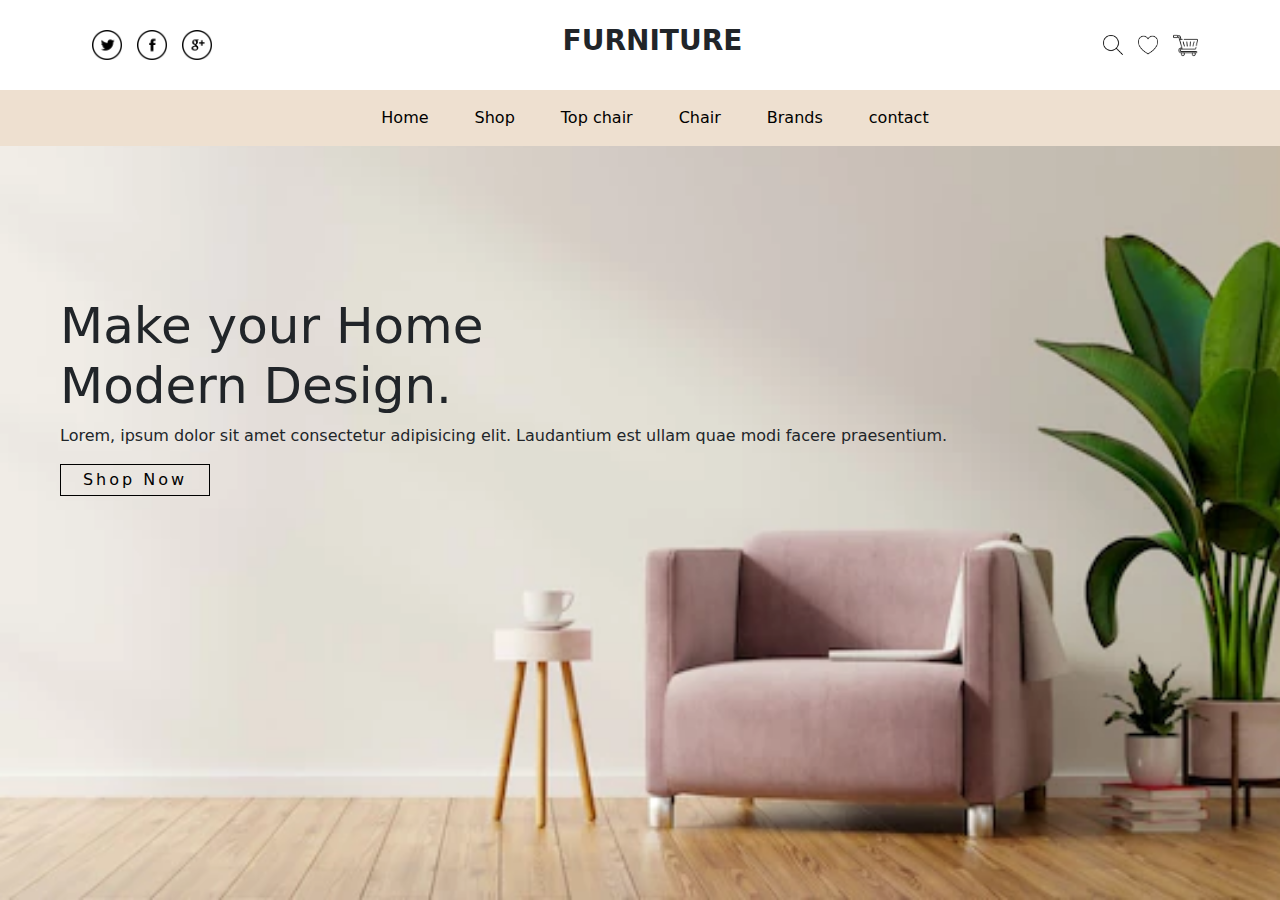
==== Furniture/index.html @ 3342a79c "inital commit" ====
<!DOCTYPE html>
<html lang="en">
  <head>
    <meta charset="UTF-8" />
    <meta name="viewport" content="width=device-width, initial-scale=1.0" />
    <title>Furniture - WebSite</title>
    <link rel="stylesheet" href="style.css" />
    <!-- Bootstrap Link -->
    <link
      href="https://cdn.jsdelivr.net/npm/bootstrap@5.3.3/dist/css/bootstrap.min.css"
      rel="stylesheet"
      integrity="sha384-QWTKZyjpPEjISv5WaRU9OFeRpok6YctnYmDr5pNlyT2bRjXh0JMhjY6hW+ALEwIH"
      crossorigin="anonymous"
    />
    <script
      src="https://cdn.jsdelivr.net/npm/bootstrap@5.3.3/dist/js/bootstrap.bundle.min.js"
      integrity="sha384-YvpcrYf0tY3lHB60NNkmXc5s9fDVZLESaAA55NDzOxhy9GkcIdslK1eN7N6jIeHz"
      crossorigin="anonymous"
    ></script>
    <!-- Bootstrap Link -->
  </head>
  <body>
    <!-- navbar top -->
    <div class="container">
      <div class="navbar-top">
        <div class="social-link">
          <i><img src="image/twitter.png" alt="" width="30px"></i>
          <i><img src="image/facebook.png" alt="" width="30px"></i>
          <i><img src="image/google-plus.png" alt="" width="30px"></i>
        </div>
        <div class="logo">
          <h3>FURNITURE</h3>
        </div>
        <div class="icons">
          <i><img src="image/search.png" alt="" width="20px"></i>
          <i><img src="image/heart.png" alt="" width="20px"></i>
          <i><img src="image/shopping-cart.png" alt="" width="25px"></i>
        </div>
      </div>
    </div>
    <!-- navbar top -->

    <!-- Main Content -->
    <div class="main-content">
      <nav class="navbar navbar-expand-md" id="navbar-color">

        <div class="container">
          <!-- Toggler/Collapse Button -->
          <button class="navbar-toggler" type="button" data-bs-toggle="collapse" data-bs-target="#collapseNavbar">
            <span><i><img src="image/menu.png" alt=""></i></span>
          </button>

          <!-- Navbar links -->
          <div class="collapse navbar-collapse" id="collapseNavbar">
            <ul class="navbar-nav">
              <li class="nav-item">
                <a href="#" class="nav-link active">Home</a>
              </li>
              <li class="nav-item">
                <a href="#" class="nav-link">Shop</a>
              </li>
              <li class="nav-item">
                <a href="#" class="nav-link">Top chair</a>
              </li>
              <li class="nav-item">
                <a href="#" class="nav-link">Chair</a>
              </li>
              <li class="nav-item">
                <a href="#" class="nav-link">Brands</a>
              </li>
              <li class="nav-item">
                <a href="#" class="nav-link">contact</a>
              </li>
            </ul>
          </div>
        </div>

      </nav>

      <div class="content">
        <h1>Make your Home
          <br>Modern Design.
        </h1>
        <p>Lorem, ipsum dolor sit amet consectetur adipisicing elit. Laudantium est ullam quae modi facere praesentium.</p>
        <div id="btn1">
          <button>Shop Now</button>
        </div>
      </div>

    </div>
    <!-- Main Content -->
  </body>
</html>
---- Furniture/style.css ----
*{
    margin: 0;
    padding: 0;
}
/* Navbar Top */
.navbar-top{
    width: 100%;
    height: 10vh;
    display: flex;
    align-items: center;
    justify-content: space-between;
    text-align: center;
}
.social-link i img{
    margin-left: 10px;
    transition: 0.5s ease;
    cursor: pointer;
}
.social-link i img:hover{
    background-color: rgb(238, 224, 208);
    border-radius: 50px;
}
.logo h3{
    font-weight: bold;
}
.icons i img{
    margin-left: 10px;
    cursor: pointer;
}
@media screen and (max-width: 420px){
    .social-link i img{
        width: 20px;
    }
    .logo h3{
        font-size: 20px;
    }
    .icons i img{
        width: 20px;
    }
}
/* Navbar Top */

/* main content */
.main-content{
    width: 100%;
    height: 90vh;
    background: url(image/background.png);
    background-size: cover;
    background-position: 70%;
}

/* navbar */
#navbar-color{
    background-color: rgb(238, 224, 208);
}
.navbar-nav{
    margin: auto;
}
.navbar-nav .nav-link{
    margin-left: 30px;
    font-weight: 400;
    color: black;
    transition: color 0.5s ease;
    cursor: pointer;
}
.navbar-nav .nav-link:hover{
    color: green;
}
/* navbar */

/* contetnt */
.content{
    margin-top: 150px;
    margin-left: 60px;
}
.content h1{
    font-size: 50px;
}
#btn1 button{
    width: 150px;
    height: 32px;
    background: transparent;
    border: 1px solid black;
    letter-spacing: 3px;
}
/* contentt */

/* main content */
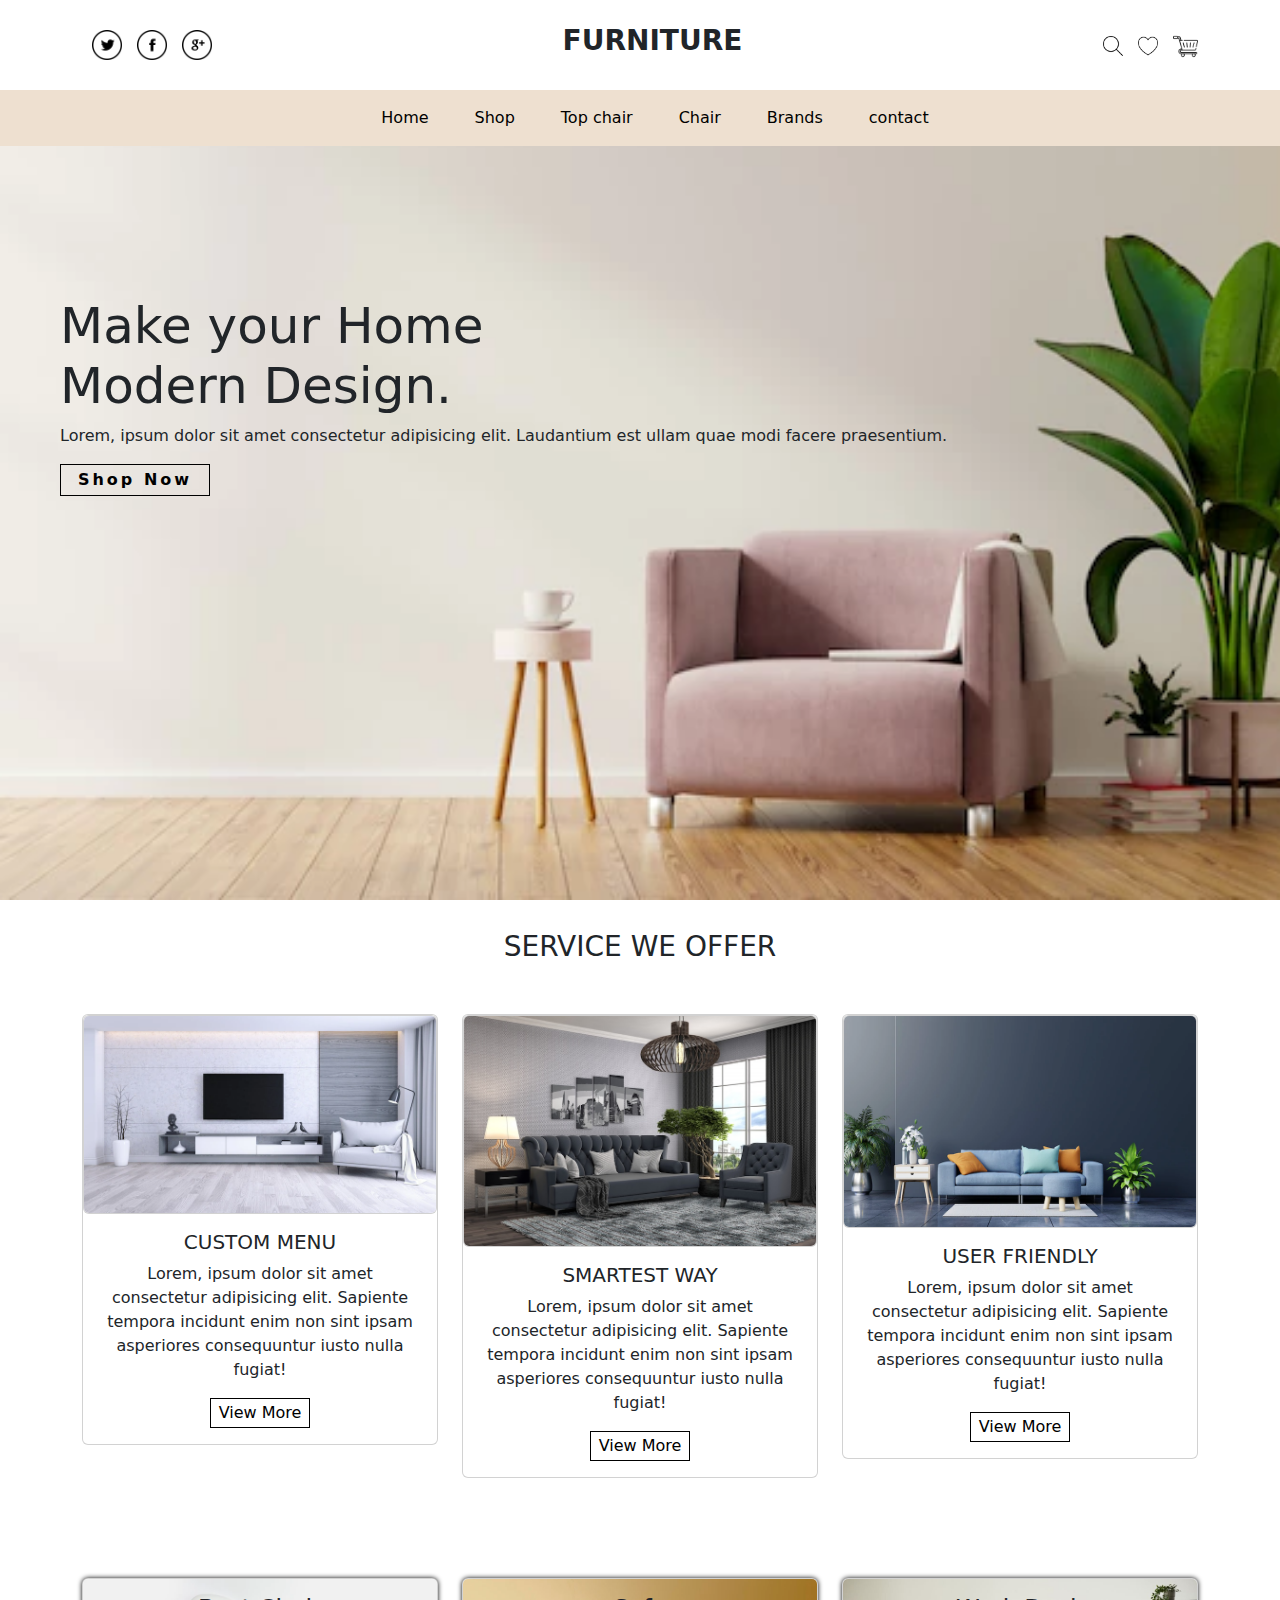
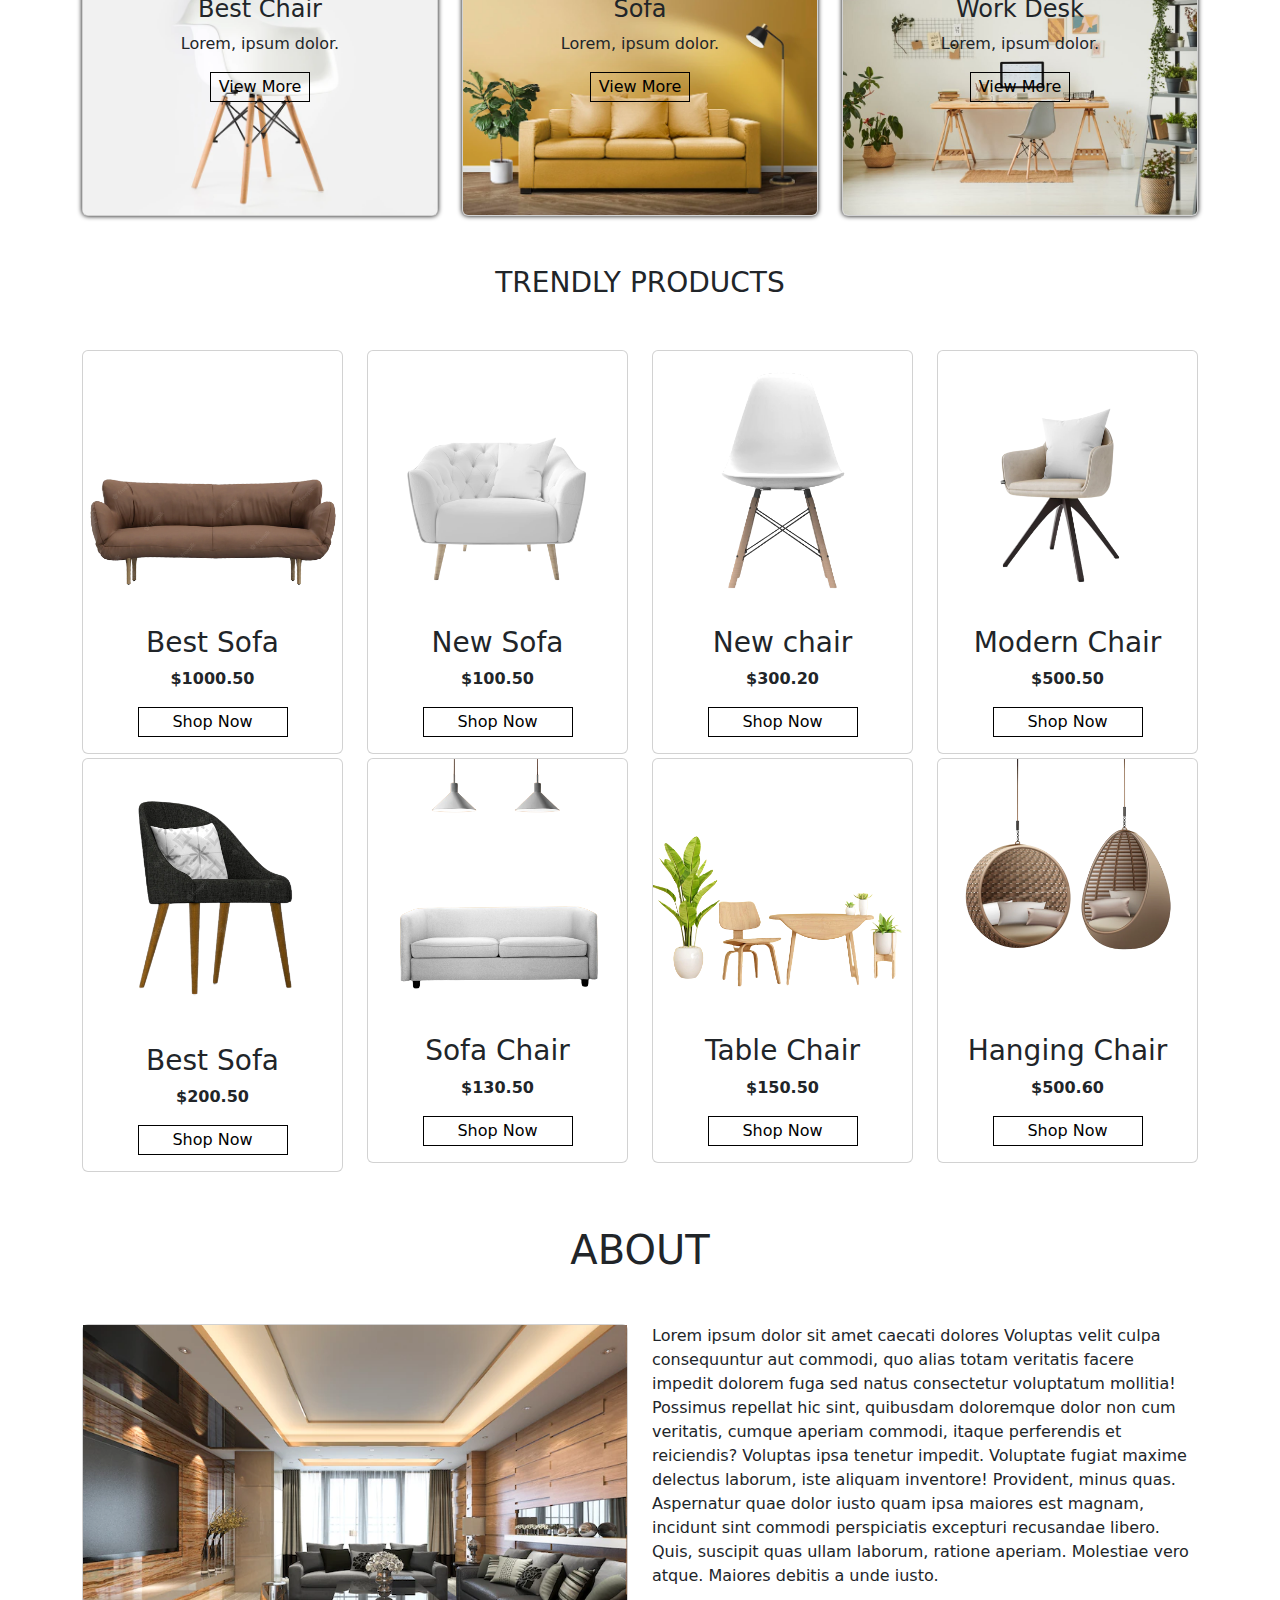
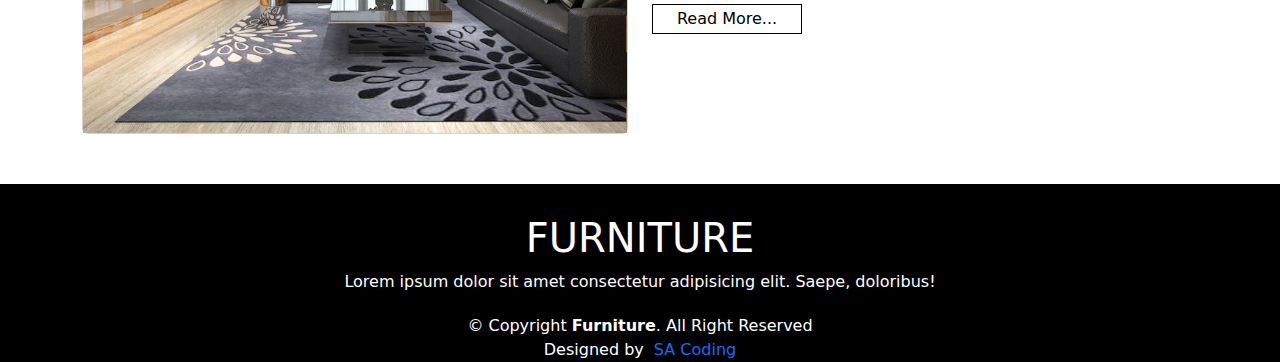
==== commit da4db441: "Wrapping Furniture" ====
--- a/Furniture/index.html
+++ b/Furniture/index.html
@@ -5,6 +5,16 @@
     <meta name="viewport" content="width=device-width, initial-scale=1.0" />
     <title>Furniture - WebSite</title>
     <link rel="stylesheet" href="style.css" />
+
+    <!-- Font-Awesome CDN Link -->
+    <link
+    rel="stylesheet"
+    href="https://cdnjs.cloudflare.com/ajax/libs/font-awesome/6.6.0/css/all.min.css"
+    integrity="sha512-Kc323vGBEqzTmouAECnVceyQqyqdsSiqLQISBL29aUW4U/M7pSPA/gEUZQqv1cwx4OnYxTxve5UMg5GT6L4JJg=="
+    crossorigin="anonymous"
+    referrerpolicy="no-referrer"
+    />
+
     <!-- Bootstrap Link -->
     <link
       href="https://cdn.jsdelivr.net/npm/bootstrap@5.3.3/dist/css/bootstrap.min.css"
@@ -89,5 +99,216 @@
 
     </div>
     <!-- Main Content -->
+
+    <!-- card-1 -->
+    <div class="container">
+      <h3 class="text-center" style="padding-top: 30px;">SERVICE WE OFFER</h3>
+      <div class="row" style="margin-top: 50px;">
+        <!-- 1 -->
+        <div class="col-md-4 py-3 py-md-0">
+          <div class="card">
+            <img src="image/c1.png" alt="" class="card image-top" height="200px">
+            <div class="card-body">
+              <h5 class="card-title text-center">CUSTOM MENU</h5>
+              <p class="text-center">Lorem, ipsum dolor sit amet consectetur adipisicing elit. Sapiente tempora incidunt enim non sint ipsam asperiores consequuntur iusto nulla fugiat!</p>
+              <div id="btn2" class="text-center"><button>View More</button></div>
+            </div>
+          </div>
+        </div>
+        <!-- 2 -->
+        <div class="col-md-4 py-3 py-md-0">
+          <div class="card">
+            <img src="image/c2.png" alt="" class="card image-top" height="200px">
+            <div class="card-body">
+              <h5 class="card-title text-center">SMARTEST WAY</h5>
+              <p class="text-center">Lorem, ipsum dolor sit amet consectetur adipisicing elit. Sapiente tempora incidunt enim non sint ipsam asperiores consequuntur iusto nulla fugiat!</p>
+              <div id="btn2" class="text-center"><button>View More</button></div>
+            </div>
+          </div>
+        </div>
+        <!-- 3 -->
+        <div class="col-md-4 py-3 py-md-0">
+          <div class="card">
+            <img src="image/c3.png" alt="" class="card image-top" height="200px">
+            <div class="card-body">
+              <h5 class="card-title text-center">USER FRIENDLY</h5>
+              <p class="text-center">Lorem, ipsum dolor sit amet consectetur adipisicing elit. Sapiente tempora incidunt enim non sint ipsam asperiores consequuntur iusto nulla fugiat!</p>
+              <div id="btn2" class="text-center"><button>View More</button></div>
+            </div>
+          </div>
+        </div>
+      </div>
+    </div>
+    <!-- card-1 -->
+
+    <!-- card-2 -->
+    <div class="container">
+      <div class="row" style="margin-top: 100px;">
+        <div class="col-md-4 py-3 py-md-0">
+          <div class="card" id="tpc">
+            <img src="image/ch.png" class="card-img" alt="Chair">
+            <div class="card-img-overlay text-center">
+              <h4 class="card-title">Best Chair</h4>
+              <p class="card-text">Lorem, ipsum dolor.</p>
+              <div id="btn2"><button>View More</button></div>
+            </div>
+          </div>
+        </div>        
+        <div class="col-md-4 py-3 py-md-0">
+          <div class="card" id="tpc">
+            <img src="image/sf.png" class="card-img" alt="Sofa">
+            <div class="card-img-overlay text-center">
+              <h4 class="card-title">Sofa</h4>
+              <p class="card-text">Lorem, ipsum dolor.</p>
+              <div id="btn2"><button>View More</button></div>
+            </div>
+          </div>
+        </div>
+        <div class="col-md-4 py-3 py-md-0">
+          <div class="card" id="tpc">
+            <img src="image/work desk.png" class="card-img" alt="Work Desk">
+            <div class="card-img-overlay text-center">
+              <h4 class="card-title">Work Desk</h4>
+              <p class="card-text">Lorem, ipsum dolor.</p>
+              <div id="btn2"><button>View More</button></div>
+            </div>
+          </div>
+        </div>
+      </div>
+    </div>
+    <!-- card-2 -->
+
+    <!-- card-3 -->
+    <div class="container">
+      <h3 class="text-center" style="margin-top: 50px;">TRENDLY PRODUCTS</h3>
+      <div class="row" style="margin-top: 50px;">
+        <!-- 1 -->
+        <div class="col-lg-3 col-md-4 py-3 py-md-0 mb-1">
+          <div class="card" id="c">
+            <img src="image/card1.png" alt="" class="card-img-top">
+            <div class="card-body">
+              <h3 class="card-title text-center">Best Sofa</h3>
+              <p class="card-text text-center">$1000.50</p>
+              <div id="btn3"><button>Shop Now</button></div>
+            </div>
+          </div>
+        </div>
+        <!-- 2 -->
+        <div class="col-lg-3 col-md-4 py-3 py-md-0 mb-1">
+          <div class="card" id="c">
+            <img src="image/card2.png" alt="" class="card-img-top">
+            <div class="card-body">
+              <h3 class="card-title text-center">New Sofa</h3>
+              <p class="card-text text-center">$100.50</p>
+              <div id="btn3"><button>Shop Now</button></div>
+            </div>
+          </div>
+        </div>
+        <!-- 3 -->
+        <div class="col-lg-3 col-md-4 py-3 py-md-0 mb-1">
+          <div class="card" id="c">
+            <img src="image/card3.png" alt="" class="card-img-top">
+            <div class="card-body">
+              <h3 class="card-title text-center">New chair</h3>
+              <p class="card-text text-center">$300.20</p>
+              <div id="btn3"><button>Shop Now</button></div>
+            </div>
+          </div>
+        </div>
+        <!-- 4 -->
+        <div class="col-lg-3 col-md-4 py-3 py-md-0 mb-1">
+          <div class="card" id="c">
+            <img src="image/card4.png" alt="" class="card-img-top">
+            <div class="card-body">
+              <h3 class="card-title text-center">Modern Chair</h3>
+              <p class="card-text text-center">$500.50</p>
+              <div id="btn3"><button>Shop Now</button></div>
+            </div>
+          </div>
+        </div>
+        <!-- 5 -->
+        <div class="col-lg-3 col-md-4 py-3 py-md-0 mb-1">
+          <div class="card" id="c">
+            <img src="image/card5.png" alt="" class="card-img-top">
+            <div class="card-body">
+              <h3 class="card-title text-center">Best Sofa</h3>
+              <p class="card-text text-center">$200.50</p>
+              <div id="btn3"><button>Shop Now</button></div>
+            </div>
+          </div>
+        </div>
+        <!-- 6 -->
+        <div class="col-lg-3 col-md-4 py-3 py-md-0 mb-1">
+          <div class="card" id="c">
+            <img src="image/card6.png" alt="" class="card-img-top">
+            <div class="card-body">
+              <h3 class="card-title text-center">Sofa Chair</h3>
+              <p class="card-text text-center">$130.50</p>
+              <div id="btn3"><button>Shop Now</button></div>
+            </div>
+          </div>
+        </div>
+        <!-- 7 -->
+        <div class="col-lg-3 col-md-4 py-3 py-md-0 mb-1">
+          <div class="card" id="c">
+            <img src="image/card7.png" alt="" class="card-img-top">
+            <div class="card-body">
+              <h3 class="card-title text-center">Table Chair</h3>
+              <p class="card-text text-center">$150.50</p>
+              <div id="btn3"><button>Shop Now</button></div>
+            </div>
+          </div>
+        </div>
+        <!-- 8 -->
+        <div class="col-lg-3 col-md-4 py-3 py-md-0 mb-1">
+          <div class="card" id="c">
+            <img src="image/card8.png" alt="" class="card-img-top">
+            <div class="card-body">
+              <h3 class="card-title text-center">Hanging Chair</h3>
+              <p class="card-text text-center">$500.60</p>
+              <div id="btn3"><button>Shop Now</button></div>
+            </div>
+          </div>
+        </div>
+      </div>
+    </div>
+    <!-- card-3 -->
+
+    <!-- About -->
+    <div class="container">
+      <h1 class="text-center" style="margin-top: 50px; text-transform: uppercase;">About</h1>
+      <div class="row" style="margin-top: 50px;">
+        <div class="col-md-6 py-3 py-md-0">
+          <div class="card">
+            <img src="image/about.png" alt="">
+          </div>
+        </div>
+        <div class="col-md-6 py-3 py-md-0">
+          <p>Lorem ipsum dolor sit amet caecati dolores Voluptas velit culpa consequuntur aut commodi, quo alias totam veritatis facere impedit dolorem fuga sed natus consectetur voluptatum mollitia! Possimus repellat hic sint, quibusdam doloremque dolor non cum veritatis, cumque aperiam commodi, itaque perferendis et reiciendis? Voluptas ipsa tenetur impedit. Voluptate fugiat maxime delectus laborum, iste aliquam inventore! Provident, minus quas. Aspernatur quae dolor iusto quam ipsa maiores est magnam, incidunt sint commodi perspiciatis excepturi recusandae libero. Quis, suscipit quas ullam laborum, ratione aperiam. Molestiae vero atque. Maiores debitis a unde iusto.</p>
+          <div id="btn4"><button>Read More...</button></div>
+        </div>
+      </div>
+    </div>
+    <!-- About -->
+
+    <!-- Footer -->
+    <footer id="footer" style="margin-top: 50px;">
+      <h1 class="text-center" style="text-transform: uppercase;">Furniture</h1>
+      <p class="text-center">Lorem ipsum dolor sit amet consectetur adipisicing elit. Saepe, doloribus!</p>
+      <div class="icons text-center">
+        <i class="fa-brands fa-twitter"></i>
+        <i class="fa-brands fa-facebook"></i>
+        <i class="fa-brands fa-google"></i>
+        <i class="fa-brands fa-skype"></i>
+        <i class="fa-brands fa-instagram"></i>
+      </div>
+      <div class="copyright text-center">
+        &copy; Copyright <strong><span>Furniture</span></strong>. All Right Reserved
+      </div>
+      <div class="credit text-center">
+        Designed by <a href="#">SA Coding</a>
+      </div>
+    </footer>
+    <!-- Footer -->
   </body>
 </html>
--- a/Furniture/style.css
+++ b/Furniture/style.css
@@ -82,7 +82,100 @@
     background: transparent;
     border: 1px solid black;
     letter-spacing: 3px;
+    font-weight: bold;
+}
+#btn1 button:hover{
+    background: green;
+}
+@media screen and (max-width: 480px){
+    .content h1{
+        font-size: 30px;
+    }
 }
 /* contentt */
 
-/* main content */+/* main content */
+
+/* card-1 */
+#btn2 button{
+    width: 100px;
+    height: 30px;
+    background: transparent;
+    border: 1px solid #000;
+    transition: 0.5s ease;
+}
+/* card-1 */
+
+/* card-2 */
+#tpc{
+    box-shadow: 0 0 5px #000;
+    transition: 0.5s ease;
+    cursor: pointer;
+}
+#tpc:hover{
+    transform: translatey(-10px);
+}
+/* card-2 */
+
+/* card-3 */
+#c p{
+    font-weight: bold;
+}
+#btn3{
+    text-align: center;
+}
+#btn3 button{
+    width: 150px;
+    height: 30px;
+    background: transparent;
+    border: 1px solid black;
+    cursor: pointer;
+}
+#btn3 button:hover{
+    background: rgb(238, 224, 208);
+}
+/* card-3 */
+
+/* About */
+#btn4 button{
+    width: 150px;
+    height: 30px;
+    background: transparent;
+    border: 1px solid black;
+    cursor: pointer;
+}
+#btn4 button:hover{
+    background: rgb(238, 224, 208);
+}
+/* About */
+
+/* footer */
+#footer{
+    width: 100%;
+    background-color: #000;
+    margin-top: 100px;
+}
+#footer h1{
+    color: #fff;
+    padding-top: 30px;
+}
+#footer p{
+    color: #fff;
+}
+.icons i{
+    color: rgb(238, 224, 208);
+    font-size: 25px;
+    cursor: pointer;
+}
+.copyright{
+    color: #fff;
+    margin-top: 20px;
+}
+.credit{
+    color: #fff;
+}
+.credit a{
+    text-decoration: none;
+    margin-left: 5px;
+}
+/* footer */